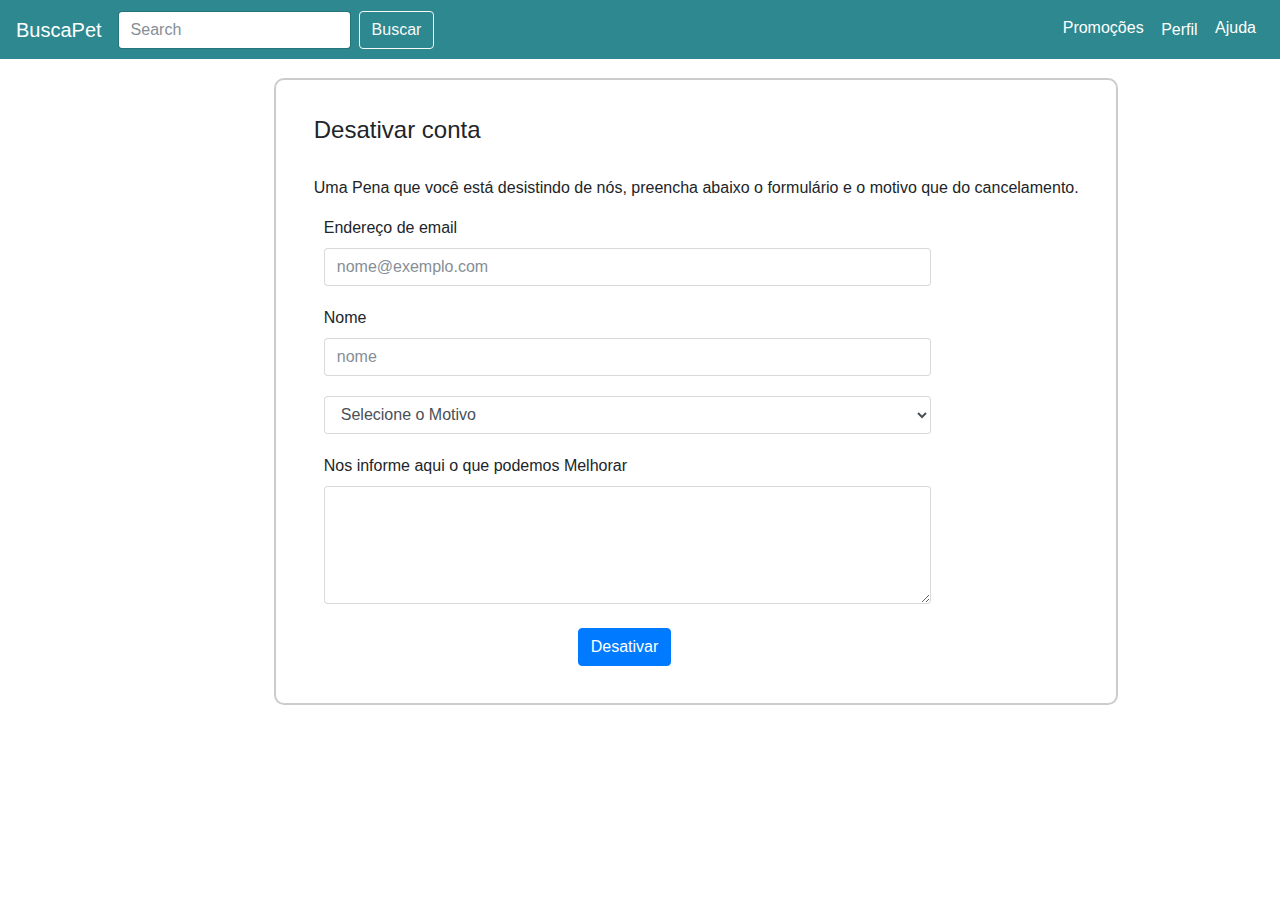
==== desativarPagina.html @ d91efc33 "teste" ====
<!DOCTYPE html>
<html lang="pt-br">

<head>
    <meta charset="UTF-8">
    <meta name="description" content="">
    <meta http-equiv="X-UA-Compatible" content="IE=edge">
    <meta name="viewport" content="width=device-width, initial-scale=1, shrink-to-fit=no">
    <!-- The above 4 meta tags *must* come first in the head; any other head content must come *after* these tags -->

    <!-- Title -->
    <title>Busca Pet</title>

    <!-- Favicon -->
    <link rel="icon" href="./img/core-img/download.jpg">

    <!-- Core Stylesheet -->
    <link href="./css/others/owl.carousel.min.css" rel="stylesheet">
    <link href="./css/others/style.css" rel="stylesheet">
    <link href="./css/others/owl.theme.default.min.css" rel="stylesheet">
    <link href="./css/bootstrap/bootstrap.min.css" rel="stylesheet">
    <link rel="stylesheet" href="https://use.fontawesome.com/releases/v5.7.0/css/all.css" integrity="sha384-lZN37f5QGtY3VHgisS14W3ExzMWZxybE1SJSEsQp9S+oqd12jhcu+A56Ebc1zFSJ" crossorigin="anonymous">
    

    <!-- Responsive CSS -->
    <link href="css/responsive/responsive.css" rel="stylesheet">

</head>

<body>
    <!-- Preloader Start -->
    <div id="preloader">
        <div class="yummy-load"></div>
    </div>

    <!-- Background Pattern Swither -->
  

    <!-- ****** Top Header Area Start ****** -->
   
    <!-- ****** Top Header Area End ****** -->

    <!-- ****** Header Area Start ****** -->
    <header class="header_area">
        <nav class="navbar navbar-expand navbar-dark fixed-top" style="background:#2D888F;">
            <a class="navbar-brand" href="#">BuscaPet</a>
            <button class="navbar-toggler" type="button" data-toggle="collapse" data-target="#navbarSupportedContent" aria-controls="navbarSupportedContent" aria-expanded="false" aria-label="Toggle navigation">
              
            </button>
            

           
            
            <div class="collapse navbar-collapse" id="navbarSupportedContent">
              <ul class="navbar-nav mr-auto">
                
                <form class="form-inline my-2 my-lg-0">
                  <input class="form-control mr-sm-2" type="search" placeholder="Search" aria-label="Search">
                  <button class="btn btn-outline-light my-2 my-sm-0" type="submit">Buscar</button>
                </form> 
              
              </ul>

              <ul class="navbar-nav">
              <li class="nav-item active">
                <a class="nav-link" href="#">Promoções <span class="sr-only">(current)</span></a>
              </li>
              <div class="dropdown">
                    <button class="dropbtn">Perfil</button>
                    <div class="dropdown-content">
                      <a href="#">Agendamentos</a>
                      <a href="#">Perfil</a>
                      <a href="#">Editar Dados</a>
                      <a href="#">Cadastrar Pet</a>
                      <a href="#">Sair</a>
                    </div>
                  </div>
                  <ul class="navbar-nav">
                        <li class="nav-item active">
                          <a class="nav-link" href="#">Ajuda <span class="sr-only">(current)</span></a>
                        </li>
                     
              
            </div>
          </nav>
    </header>


    <section class="container" style="padding-top: 2cm">
<div class="container" style="padding-left: 5cm;">
    <div class="row">

        <div class="col">
            
            <div class="box">
                    <div>
                            <h4>Desativar conta</h4>
                        </div>
                    </br>
                <p>
                    Uma Pena que você está desistindo de nós, preencha abaixo o formulário e o motivo
                    que do cancelamento.
                </p>
                <form>
                    <div class="form-row col-md-10">
                        <label for="exampleFormControlInput1">Endereço de email</label>
                        <input type="email" class="form-control" id="exampleFormControlInput1"
                            placeholder="nome@exemplo.com">
                    </div>
                    <div class="espaco"></div>
                    <div class="form-row col-md-10">
                        <label for="inputEmail4">Nome</label>
                        <input type="text" class="form-control" id="inputEmail4" placeholder="nome">
                    </div>
                    <div class="espaco"></div>

                    <div class="form-row col-md-10">
                        <select class="form-control">
                            <option>Selecione o Motivo</option>
                            <option>O sistema é muito Caro</option>
                            <option>Estou fechando a Loja</option>
                            <option>O concorrente é melhor</option>
                            <option>Voltei a usar papel</option>




                        </select>
                    </div>
                    <div class="espaco"></div>
                    <div class="form-row col-md-10">
                        <label for="exampleFormControlTextarea1">Nos informe aqui o que podemos
                            Melhorar</label>
                        <textarea class="form-control" id="exampleFormControlTextarea1"
                            rows="5"></textarea>
                    </div>
                    <div class="espaco"></div>
                    <a href="Login.html">
                        <a href="Login.html" onclick="funcao1()" value="Exibir Alert" class="btn btn-primary"
                        style="margin-top: 0.1cm; margin-left: 264px;">Desativar</a>
                </form>
            </div>

        </div>
    </div>
</div>
</section>
</body>
<script>

function funcao1() {
alert("Sua conta foi desativada.");
}
</script>
</html>
---- css/others/style.css ----
@media (min-width: 991px) {
  #call-to-action .cta-btn-container {
    display: -webkit-box;
    display: -webkit-flex;
    display: -ms-flexbox;
    display: flex;
    -webkit-box-align: center;
    -webkit-align-items: center;
    -ms-flex-align: center;
    align-items: center;
    -webkit-box-pack: end;
    -webkit-justify-content: flex-end;
    -ms-flex-pack: end;
    justify-content: flex-end;
  }
}

@media (min-width: 992px) {
  #intro .intro-info {
    padding-bottom: 0%;
  }




.card {
    /* Add shadows to create the "card" effect */
    box-shadow: 0 4px 8px 0 rgba(0,0,0,0.2);
    transition: 0.3s;
    transition: box-shadow .3s;
    border-radius:10px;
    border: 1px solid #ccc;
    background: #fff;
    float: left;
   
  }
  
  /* On mouse-over, add a deeper shadow */
  
  
  .dropbtn {
    background-color: #2D888F;
    color: white;
    padding: 9.5px;
    font-size: 16px;
    border: none;
    cursor: pointer;
  }
  
  /* The container <div> - needed to position the dropdown content */
  .dropdown {
    position: relative;
    display: inline-block;
  }
  
  /* Dropdown Content (Hidden by Default) */
  .dropdown-content {
    display: none;
    position: absolute;
    background-color: #f9f9f9;
    min-width: 160px;
 

  }
  
  /* Links inside the dropdown */
  .dropdown-content a {
    color: black;
    padding: 12px 16px;
    text-decoration: none;
    display: block;
  }
  
  /* Change color of dropdown links on hover */
  .dropdown-content a:hover {background-color: #f1f1f1}
  
  /* Show the dropdown menu on hover */
  .dropdown:hover .dropdown-content {
    display: block;
  }
  
  /* Change the background color of the dropdown button when the dropdown content is shown */
  .dropdown:hover .dropbtn {
    background-color: #2D888F;
  }
  
  .card:hover {
    box-shadow: 0 8px 16px 0 rgba(0,0,0,0.2);
  }
  
  /* Add some padding inside the card container */
  .container {
    padding: 2px 16px;
  }
  
  .box {
    padding: 1cm;
    transition: box-shadow .3s;
    border-radius:10px;
    border: 2px solid #ccc;
    background: #fff;
    
    position:fixed;
    
  }
  .box:hover {
    box-shadow: 0 0 11px rgba(33,33,33,.2); 
  }


  .espaco {
    padding: 10px;
  }
  .petshop {
    display: inline-block;
    border: 1px solid;
    padding: 11px 21px;
    vertical-align: middle;
    background: #2D888F;
    color: white;
    border-radius: 6px;
    font-size: 20px;
    font-family: helvetica, serif;
    text-decoration: none;
  }
  #owl-demo .item2 {
    background: #42bdc2;
    padding: 30px 0px;
    margin: 10px;
    color: rgb(190, 18, 18);
    -webkit-border-radius: 3px;
    -moz-border-radius: 3px;
    border-radius: 3px;
    text-align: center;
  }  

  .restaurant-card {
    padding: 19px 20px 16px;
    display: flex;
    text-decoration: none;
    align-items: center;
    width: 100%;
    cursor: default;
    position: relative; }
    @media only screen and (max-width: 767px) {
      .restaurant-card::before {
        content: '';
        width: calc(100% - 40px);
        height: 0;
        display: block;
        background: transparent;
        position: absolute;
        left: 20px;
        top: 0;
        border-top: 1px solid #f5f0eb; }
      .restaurant-card:first-child::before {
        display: none; }
      .restaurant-card:last-of-type {
        border-bottom: 1px solid #f5f0eb; } }
    @media only screen and (min-width: 768px) {
      .restaurant-card {
        border: 1px solid #dcdcdc;
        display: inline-flex;
        width: calc((100% - 20px) / 2);
        margin: 0 20px 40px 0;
        cursor: pointer;
        border-radius: 4px;
        background: transparent;
        transition: 200ms;
        min-height: 100px; }
        .restaurant-card:hover {
          background: #f7f7f7; } }
    @media only screen and (min-width: 768px) and (max-width: 960px) {
      .restaurant-card:nth-child(2n), .restaurant-card:last-child {
        margin-right: 0; } }
    @media only screen and (min-width: 960px) {
      .restaurant-card {
        width: calc((100% - 40px) / 3);
        margin-right: 20px; }
        .restaurant-card:nth-child(3n), .restaurant-card:last-child {
          margin: 0 0 40px 0; } }
    @media only screen and (min-width: 768px) and (max-width: 960px) {
      .restaurant-card {
        width: calc((100% - 20px) / 2); } }
    .restaurant-card:focus {
      outline: none;
      background-color: #fafafa; }
    .restaurant-card--closed {
      -webkit-filter: grayscale(1);
              filter: grayscale(1);
      opacity: 0.7; }
    .restaurant-card--closed .restaurant-item__title {
        color: #919191; }
    .restaurant-card__image {
      position: relative;
      flex-shrink: 0;
      width: 50px;
      height: 50px;
      overflow: hidden;
      border-radius: 50%; }
    .restaurant-card__image svg {
        color: #fff;
        fill: #fff; }
    @media only screen and (min-width: 960px) {
        .restaurant-card__image {
          width: 80px;
          height: 80px;
          border: 1px solid #dcdcdc; } }
    .restaurant-card__image--placeholder {
        background-color: #dbdad9; }
    .restaurant-card__image .icon-marmita {
        position: absolute;
        top: 50%;
        left: 50%;
        -webkit-transform: translate(-50%, -50%);
                transform: translate(-50%, -50%);
        width: 80%;
        height: 80%; }
    .restaurant-card__infos {
      flex-grow: 1;
      min-width: 0;
      padding-left: 0.75em; }
    .restaurant-card__infos h3 {
        font-size: 1em;
        margin: 0; }
    .restaurant-card__title, .restaurant-card__subtitle {
      line-height: 1.1;
      margin-top: 0;
      margin-bottom: 0.25em; }
    @media only screen and (min-width: 960px) {
        .restaurant-card__title, .restaurant-card__subtitle {
          font-size: 0.875rem;
          line-height: 1.1875em; } }
    .restaurant-card__title {
      display: flex;
      font-weight: 400;
      color: #717171;
      font-size: 1rem;
      justify-content: space-between;
      align-items: baseline;
      min-width: 0; }
    .restaurant-card__title-truncated {
        white-space: nowrap;
        overflow: hidden;
        text-overflow: ellipsis;
        flex-grow: 1; }
    .restaurant-card__rating {
      color: #e7a74e;
      line-height: 0;
      font-size: 0.9375rem;
      display: inline-block;
      flex-shrink: 0; }
    .restaurant-card__rating .icon-marmita {
        width: 14px;
        height: 14px;
        -webkit-transform: translateY(1px);
                transform: translateY(1px);
        margin-right: 2px; }
    .restaurant-card__rating .icon-marmita svg {
          color: #e7a74e;
          width: 100%;
          height: 100%; }
    .restaurant-card__rating--no-rating {
        color: #c4c4c4; }
    .restaurant-card__rating--no-rating .icon-marmita svg {
          color: #c4c4c4;
          fill: #c4c4c4; }
    .restaurant-card__subtitle {
      font-weight: 300;
      color: #a6a29f;
      font-size: 0.875rem;
      line-height: 1.25em; }
    .restaurant-card__image img {
      max-height: 100%;
      position: absolute;
      top: 50%;
      left: 50%;
      -webkit-transform: translate(-50%, -50%);
              transform: translate(-50%, -50%);
      width: auto; }
    .restaurant-card__super {
      color: #853b83; }
    .restaurant-card__super svg {
        color: #853b83;
        fill: #853b83; }
    .restaurant-card__extra-infos {
      display: flex;
      align-content: center;
      margin-top: 5px; }
    @media only screen and (min-width: 960px) {
        .restaurant-card__extra-infos {
          justify-content: space-between; } }
---- css/responsive/responsive.css ----
@media (min-width: 992px) and (max-width: 1199px) {
    .post-author a,
    .post-date a,
    .post-favourite a,
    .post-comments a,
    .post-share a {
        font-size: 12px;
    }

}

@media (min-width: 768px) and (max-width: 991px) {
    .post-author a,
    .post-date a,
    .post-favourite a,
    .post-comments a,
    .post-share a {
        font-size: 12px;
    }
    .navbar-toggler {
        background-color: #fc6c3f;
        width: 100%;
        color: #fff;
        margin-bottom: 30px;
    }
    .footer_area .navbar-toggler {
        margin-bottom: 0;
    }
    .navbar.navbar-expand-lg .navbar-nav .nav-link {
        padding: 7.5px 30px;
    }


}

@media (min-width: 320px) and (max-width: 767px) {
    .post-author a,
    .post-date a,
    .post-favourite a,
    .post-comments a,
    .post-share a {
        font-size: 12px;
    }
    .post-favourite a,
    .post-comments a {
        margin-right: 7.5px;
    }

    .post-author a,
    .top_header_area .top_social_bar > a {
        margin-right: 15px;
    }

    .post-author a::after {
        right: -7px;
    }
    .footer-social-area .single-icon span {
        display: none;
    }
    .footer-social-area .single-icon:last-of-type > a > i {
        padding-right: 0;
    }
    .top_header_area .signup-search-area .search_button {
        margin-left: 15px;
    }
    .navbar-toggler {
        background-color: #fc6c3f;
        width: 100%;
        color: #fff;
        margin-bottom: 30px;
    }
    .footer_area .navbar-toggler {
        margin-bottom: 0;
    }
    .navbar.navbar-expand-lg .navbar-nav .nav-link {
        padding: 7.5px 30px;
    }
    .pagination-area .page-status {
        margin-top: 30px;
    }
    #googleMap {
        height: 300px;
    }
    .comment-wrapper .comment-author {
        width: 50px;
        height: 50px;
        margin-right: 10px;
    }
    .single_comment_area::after {
        display: none;
    }
    .single_comment_area ol li.single_comment_area {
        margin-left: 30px;
    }
    .single_comment_area ol li.single_comment_area .comment-wrapper .comment-author {
        margin-right: 10px;
    }
    .single_comment_area ol li.single_comment_area {
        margin-left: 15px;
    }
}

@media (min-width: 480px) and (max-width: 767px) {
    #googleMap {
        height: 400px;
    }
}

@media (min-width: 576px) and (max-width: 767px) {
    .pagination-area .page-status {
        margin-top: 0;
    }
    #googleMap {
        height: 500px;
    }
    .comment-wrapper .comment-author {
        margin-right: 60px;
        width: 70px;
        height: 70px;
    }
    .single_comment_area::after {
        display: block;
    }
    .single_comment_area ol li.single_comment_area {
        margin-left: 60px;
    }
    .single_comment_area ol li.single_comment_area .comment-wrapper .comment-author {
        margin-right: 30px;
    }
    .single_comment_area ol li.single_comment_area {
        margin-left: 130px;
    }
}
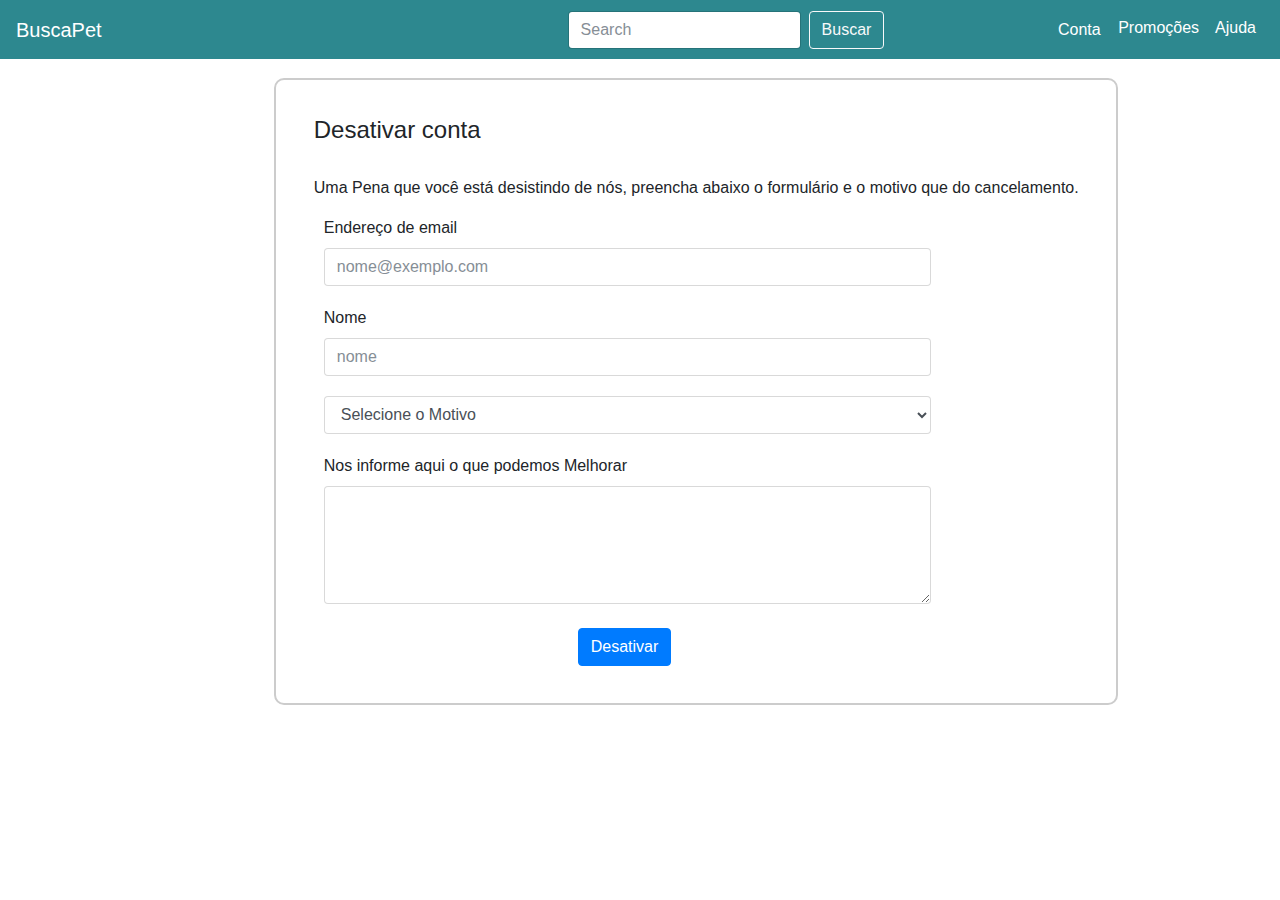
==== commit 7ff3a398: "..." ====
--- a/desativarPagina.html
+++ b/desativarPagina.html
@@ -19,7 +19,6 @@
     <link href="./css/others/style.css" rel="stylesheet">
     <link href="./css/others/owl.theme.default.min.css" rel="stylesheet">
     <link href="./css/bootstrap/bootstrap.min.css" rel="stylesheet">
-    <link rel="stylesheet" href="https://use.fontawesome.com/releases/v5.7.0/css/all.css" integrity="sha384-lZN37f5QGtY3VHgisS14W3ExzMWZxybE1SJSEsQp9S+oqd12jhcu+A56Ebc1zFSJ" crossorigin="anonymous">
     
 
     <!-- Responsive CSS -->
@@ -43,7 +42,7 @@
     <!-- ****** Header Area Start ****** -->
     <header class="header_area">
         <nav class="navbar navbar-expand navbar-dark fixed-top" style="background:#2D888F;">
-            <a class="navbar-brand" href="#">BuscaPet</a>
+            <a class="navbar-brand" href="PaginaUsuario.html">BuscaPet</a>
             <button class="navbar-toggler" type="button" data-toggle="collapse" data-target="#navbarSupportedContent" aria-controls="navbarSupportedContent" aria-expanded="false" aria-label="Toggle navigation">
               
             </button>
@@ -55,36 +54,38 @@
               <ul class="navbar-nav mr-auto">
                 
                 <form class="form-inline my-2 my-lg-0">
-                  <input class="form-control mr-sm-2" type="search" placeholder="Search" aria-label="Search">
+                  <input class="form-control mr-sm-2" type="search" placeholder="Search" aria-label="Search" style="margin-left: 450px;">
                   <button class="btn btn-outline-light my-2 my-sm-0" type="submit">Buscar</button>
                 </form> 
               
               </ul>
 
               <ul class="navbar-nav">
-              <li class="nav-item active">
-                <a class="nav-link" href="#">Promoções <span class="sr-only">(current)</span></a>
-              </li>
+
               <div class="dropdown">
-                    <button class="dropbtn">Perfil</button>
+                    <button class="dropbtn">Conta</button>
                     <div class="dropdown-content">
                       <a href="#">Agendamentos</a>
                       <a href="#">Perfil</a>
-                      <a href="#">Editar Dados</a>
-                      <a href="#">Cadastrar Pet</a>
-                      <a href="#">Sair</a>
+                      <a href="paginacadastro.html">Editar Dados</a>
+                      <a href="Meuspets.html">Meus Pet</a>
+                      <a href="#">Pedidos feitos</a>
+                      <a href="Login.html">Sair</a>
                     </div>
                   </div>
+                  <li class="nav-item active">
+                
+                      <a class="nav-link" href="#">Promoções <span class="sr-only">(current)</span></a>
+                    </li>
                   <ul class="navbar-nav">
                         <li class="nav-item active">
                           <a class="nav-link" href="#">Ajuda <span class="sr-only">(current)</span></a>
                         </li>
                      
-              
-            </div>
+                      </div>
+            
           </nav>
     </header>
-
 
     <section class="container" style="padding-top: 2cm">
 <div class="container" style="padding-left: 5cm;">
--- a/css/others/style.css
+++ b/css/others/style.css
@@ -1,3 +1,12 @@
+
+
+
+.item {
+  padding: 10px;
+  width: 450px;
+  height: 200px;
+  }
+
 @media (min-width: 991px) {
   #call-to-action .cta-btn-container {
     display: -webkit-box;
@@ -107,7 +116,11 @@
     box-shadow: 0 0 11px rgba(33,33,33,.2); 
   }
 
-
+.item {
+  padding: 20px;
+  width: 400px;
+  height: 200px;
+}
   .espaco {
     padding: 10px;
   }
